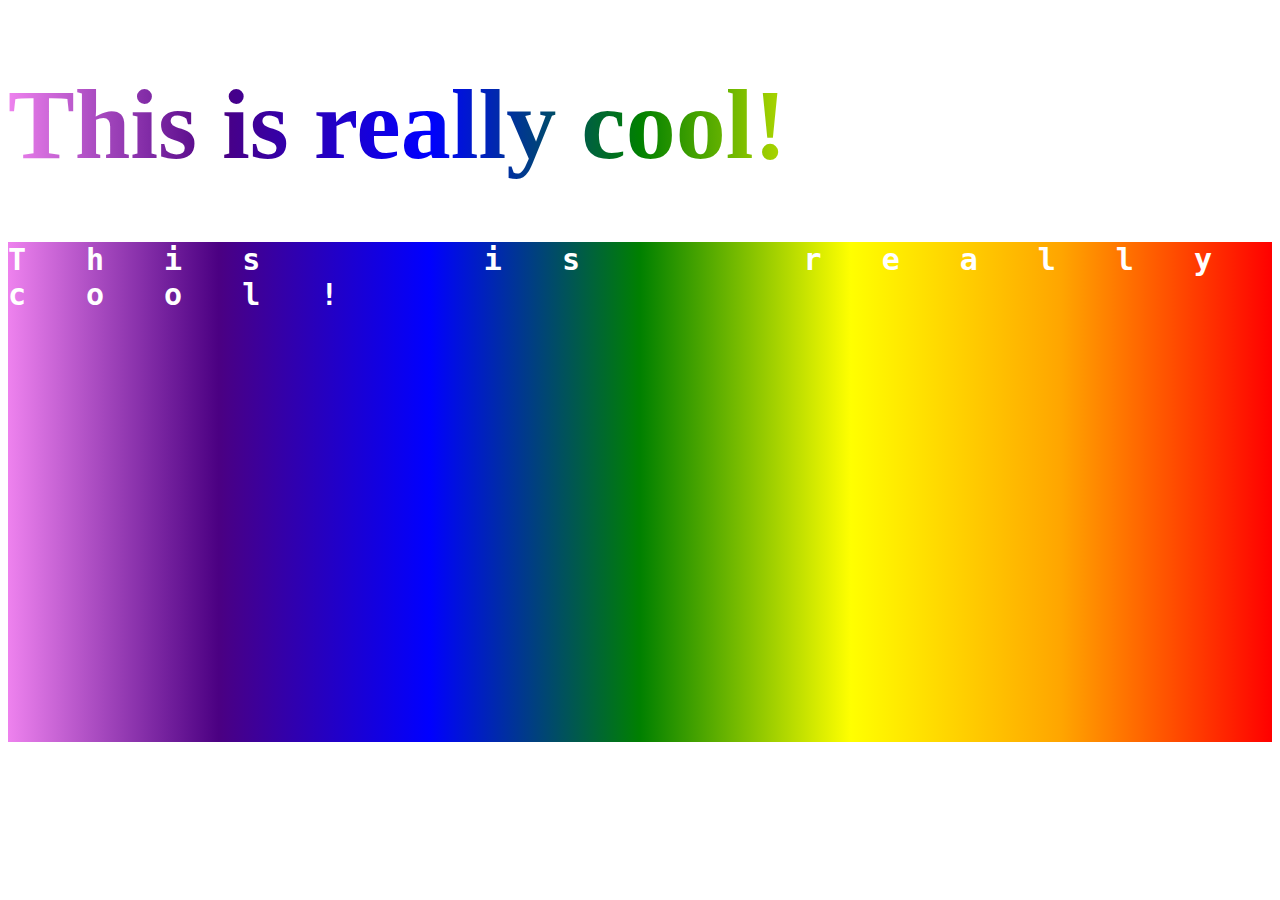
==== index_rainbow.html @ 2957e74a "first commit" ====
<!DOCTYPE html>
<html lang="en" dir="ltr">
  <head>
    <meta charset="utf-8">
    <title>Table</title>
    <link href="style_rainbow.css" type="text/css" rel="stylesheet">
  </head>
<body>
  <div class="box"><h1>This is really cool!</h1></div>
  <div class="box2"><h2>This is really cool!</h2></div>
</body>
</html>
---- style_rainbow.css ----
.box {
  height: 150px;
  width: auto;
  text-align: justify;
  color: white;
  }

.box2 {
  height: 500px;
  width: auto;
  background-image: linear-gradient(to right, violet, indigo, blue, green, yellow, orange, red);
  text-align: justify;
  color: white;
}

h1 {
  background-image: linear-gradient(to right, violet, indigo, blue, green, yellow, orange, red);
  -webkit-background-clip: text;
  color: transparent;
  font-size: 100px;
}

h2 {
  font-family: monospace;
  font-size: 30px;
  font-weight: bold;
  letter-spacing: 2em;
  color: white;
}






.rainbow-text {
  background-image: linear-gradient(to left, violet, indigo, blue, green, yellow, orange, red);
  -webkit-background-clip: text;
  color: transparent;

}

.rainbow-gradient {
  background-image: linear-gradient(to right, violet, indigo, blue, green, yellow, orange, red);
  text-align: center;
  color: white;
  letter-spacing: 1.5em;
  }
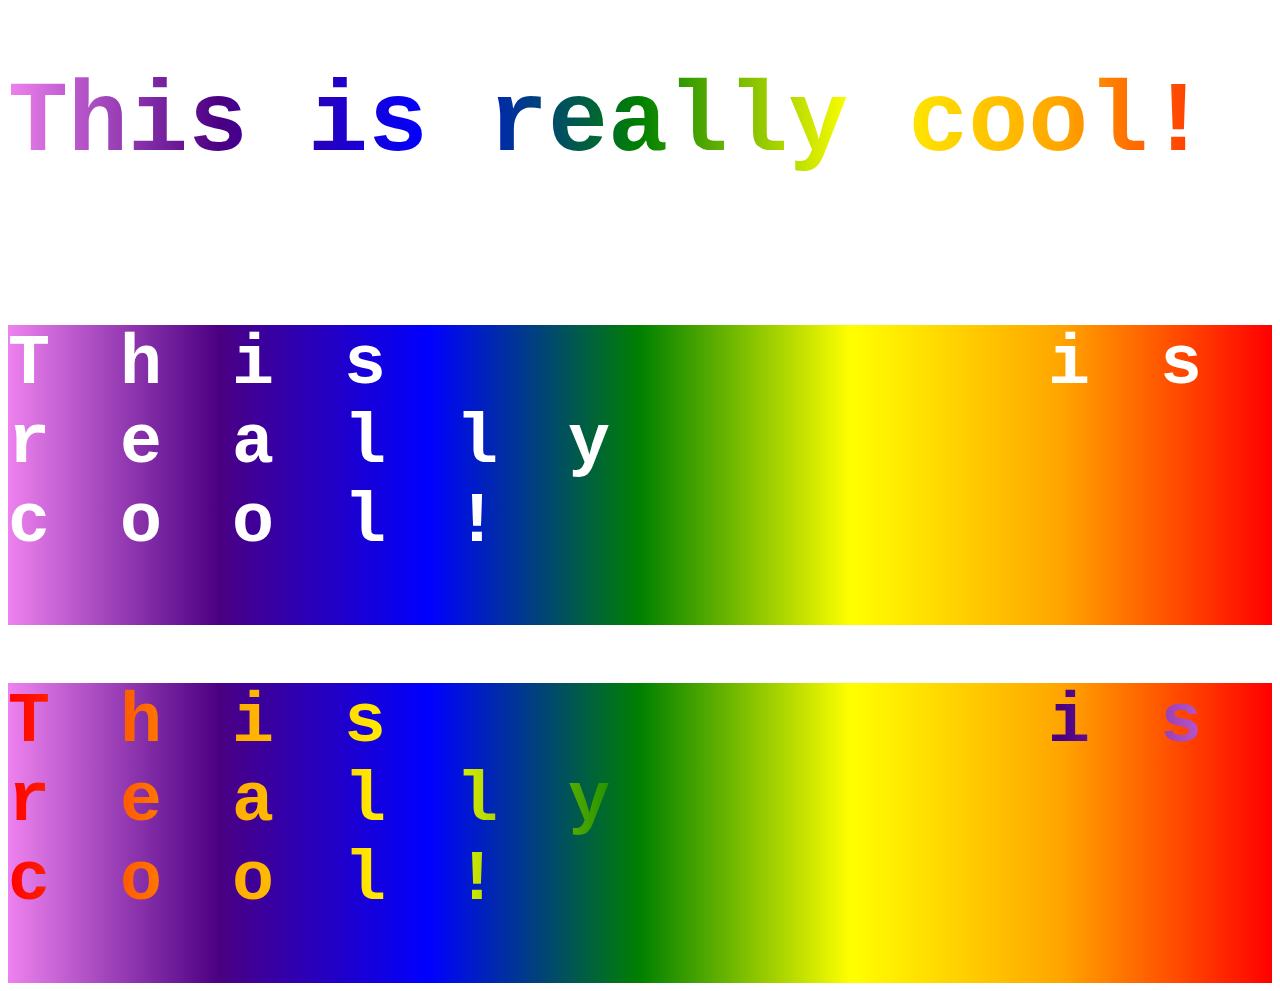
==== commit 7ed6fefb: "final version" ====
--- a/index_rainbow.html
+++ b/index_rainbow.html
@@ -8,5 +8,6 @@
 <body>
   <div class="box"><h1>This is really cool!</h1></div>
   <div class="box2"><h2>This is really cool!</h2></div>
+  <div class="box2"><h2 class="rainbow-text">This is really cool!</h2></div>
 </body>
 </html>
--- a/style_rainbow.css
+++ b/style_rainbow.css
@@ -1,12 +1,12 @@
 .box {
-  height: 150px;
+  height: 200px;
   width: auto;
   text-align: justify;
   color: white;
   }
 
 .box2 {
-  height: 500px;
+  height: 300px;
   width: auto;
   background-image: linear-gradient(to right, violet, indigo, blue, green, yellow, orange, red);
   text-align: justify;
@@ -17,14 +17,15 @@
   background-image: linear-gradient(to right, violet, indigo, blue, green, yellow, orange, red);
   -webkit-background-clip: text;
   color: transparent;
+  font-family: monospace;
   font-size: 100px;
 }
 
 h2 {
   font-family: monospace;
-  font-size: 30px;
+  font-size: 70px;
   font-weight: bold;
-  letter-spacing: 2em;
+  letter-spacing: 1em;
   color: white;
 }
 
